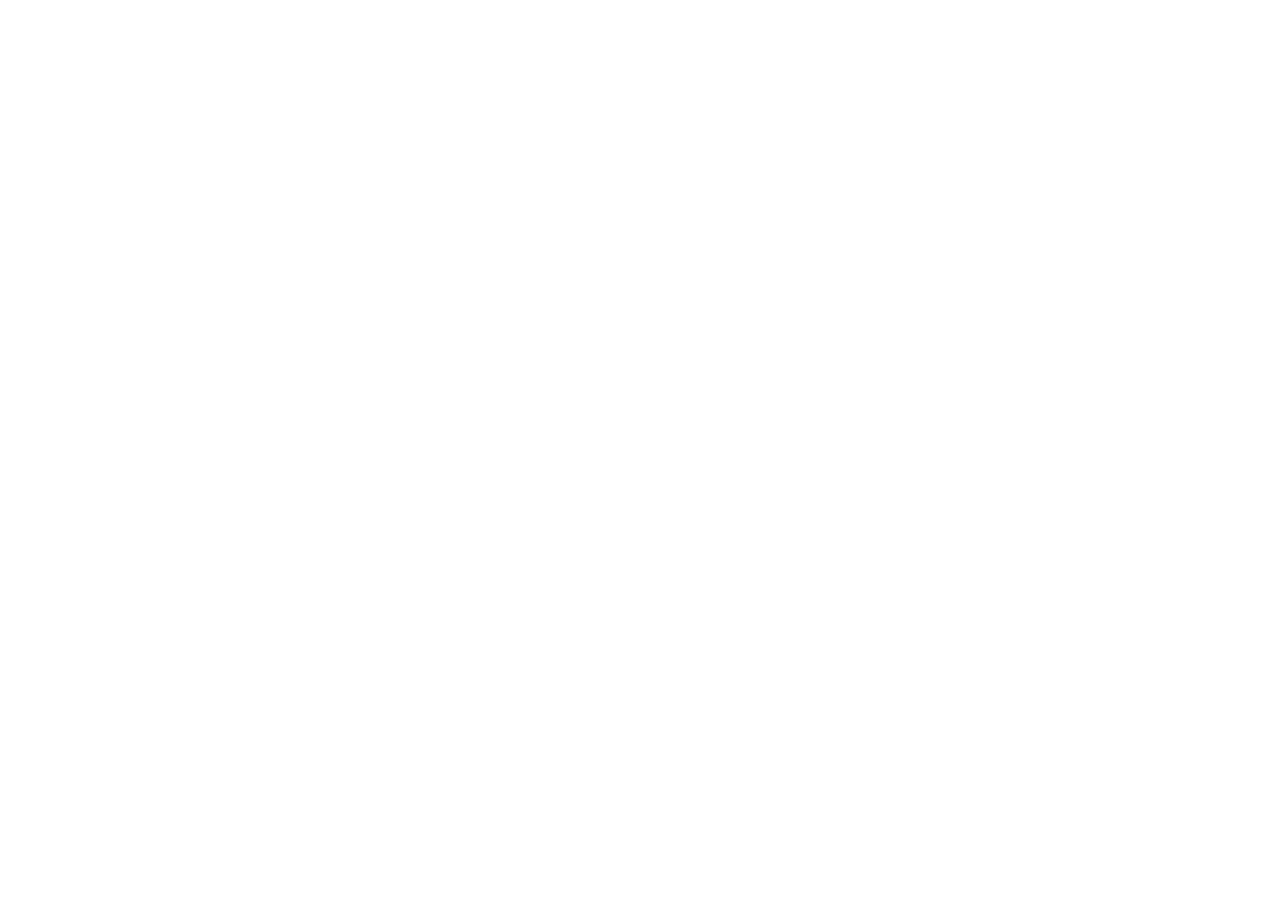
==== contacto.html @ 64151451 "Links y bootstrap" ====
<!DOCTYPE html>
<html lang="es">
<head>
    <meta charset="UTF-8">
    <meta http-equiv="X-UA-Compatible" content="IE=edge">
    <meta name="viewport" content="width=device-width, initial-scale=1.0">
    <title>Contacto</title>    
    <link rel="stylesheet" href="./css/fontawesome/css/all.min.css">
    <link rel="stylesheet" href="./css/">
    <link rel="stylesheet" href="./css/style.css">
</head>
<body>
    <header>

    </header>
    <main>

    </main>
    <footer>

    </footer>
</body>
</html>
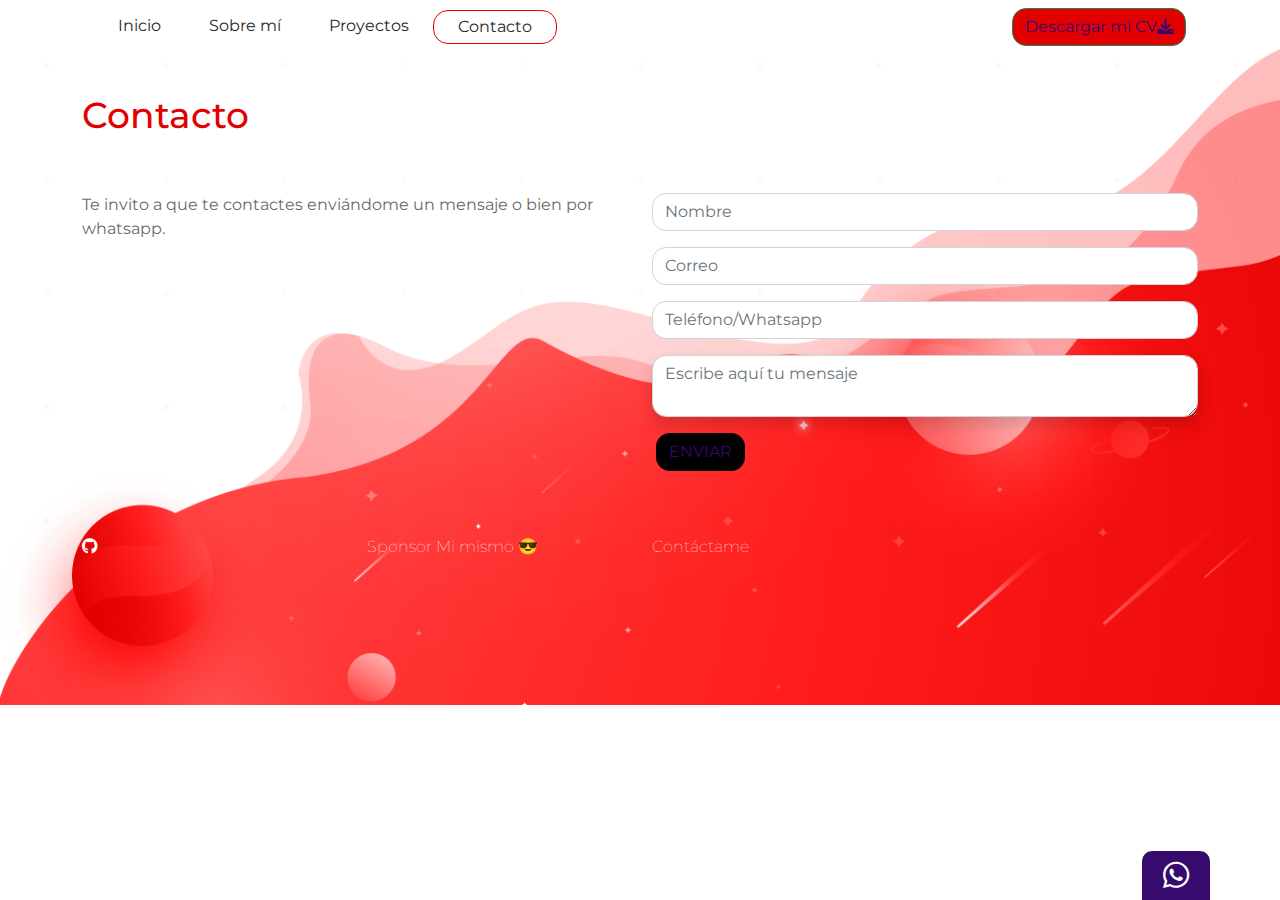
==== commit fe973c92: "Casi terminando la página de contactos" ====
--- a/contacto.html
+++ b/contacto.html
@@ -1,23 +1,100 @@
 <!DOCTYPE html>
 <html lang="es">
+
 <head>
     <meta charset="UTF-8">
     <meta http-equiv="X-UA-Compatible" content="IE=edge">
     <meta name="viewport" content="width=device-width, initial-scale=1.0">
-    <title>Contacto</title>    
-    <link rel="stylesheet" href="./css/fontawesome/css/all.min.css">
-    <link rel="stylesheet" href="./css/">
-    <link rel="stylesheet" href="./css/style.css">
+    <title>Contacto</title>
+    <link rel="stylesheet" href="css/fontawesome/css/all.min.css">
+    <link rel="stylesheet" href="css/fontawesome/css/fontawesome.min.css">
+    <link rel="stylesheet" href="css/bootstrap/css/bootstrap.min.css">
+    <script src="css/bootstrap/js/bootstrap.bundle.min.js"></script>
+    <link rel="stylesheet" href="css/style.css">
 </head>
-<body>
-    <header>
 
+<body id="contacto">
+    <header class="container">
+        <nav class="navbar navbar-expand-md  mb-4">
+            <div class="container-fluid">
+                <button class="navbar-toggler" type="button" data-bs-toggle="collapse" data-bs-target="#navbarCollapse"
+                    aria-controls="navbarCollapse" aria-expanded="false" aria-label="Toggle navigation">
+                    <span class="navbar-toggler-icon"></span>
+                </button>
+                <div class="collapse navbar-collapse" id="navbarCollapse">
+                    <ul class="navbar-nav me-auto mb-2 mb-md-0">
+                        <li class="nav-item">
+                            <a class="nav-link active px-4 py-1" aria-current="page" href="index.html">Inicio</a>
+                        </li>
+                        <li class="nav-item">
+                            <a class="nav-link px-4 py-1" href="sobre-mi.html">Sobre mí</a>
+                        </li>
+                        <li class="nav-item">
+                            <a class="nav-link px-4 py-1" href="proyectos.html">Proyectos</a>
+                        </li>
+                        <li class="nav-item">
+                            <a class="nav-link px-4 py-1" href="contacto.html">Contacto</a>
+                        </li>
+                    </ul>   
+                    <div class="d-flex">
+                        <a class="btn btn-outline-success" type="submit">Descargar mi CV<i class="fa-solid fa-download"></i></a>
+                    </div>
+                </div>
+            </div>
+        </nav>
     </header>
-    <main>
 
+    <main class="container">
+        <div class="row">
+            <div class="col-12 pt-3 pb-5"> <h1> Contacto</h1>
+            </div>
+        </div>
+        <div class="row">
+            <div class="col-12 col-sm-6"> <p>Te invito a que te contactes enviándome un mensaje o bien por whatsapp.</p> 
+            </div>
+            <div class="col-12 col-sm-6">
+                <form action="">
+                    <div class="mb-3">
+                        <input type="text" id="txtNombre" name="txtNombre" placeholder="Nombre" class="form-control">
+                    </div>
+
+                    <div class="mb-3">
+                        <input type="text" id="txtCorreo" name="txtCorreo" placeholder="Correo" class="form-control">
+                    </div>
+
+                    <div class="mb-3">
+                        <input type="number" id="number" name="numero" placeholder="Teléfono/Whatsapp" class="form-control">
+                    </div>
+
+                    <div class="mb-3">
+                        <textarea name="txtMensaje" id="txtMensaje" placeholder="Escribe aquí tu mensaje" class="form-control shadow" required=""></textarea>
+                    </div>
+
+                    <div class="mb-3 px-1">
+                        <button type="submit" id="btnEnviar" class="btn">ENVIAR</button>
+                    </div>
+                </form>
+            </div>
+        </div>
     </main>
-    <footer>
+    <footer class="container mt-5">
+        <div class="row mt-5 pb-3">
+            <div class="col-3"> 
+                <a href=""><i class="fa-brands fa-github"></i></a> 
+            </div>
 
-    </footer>
+            <div class="col-3">Sponsor 
+                <a href="https://github.com/JuanServin97">Mi mismo 😎</a>
+            </div>
+
+            <div class="col-3">
+                 <a href="mailto:juanjoservin2@hotmail.com">Contáctame</a> 
+            </div>
+        </div>
+    </footer>   
+    <div class="whatsapp">
+        <a href="https://api.whatsapp.com/send?phone=595986406166" title="Whatsapp"><i class="fab fa-whatsapp"></i></a>
+    </div>
 </body>
+
 </html>--- a/css/style.css
+++ b/css/style.css
@@ -0,0 +1,77 @@
+@import url('https://fonts.googleapis.com/css2?family=Montserrat:ital,wght@0,100;0,200;0,300;0,400;0,500;0,600;0,700;0,800;1,100;1,200;1,300;1,400;1,500;1,600;1,700;1,800&display=swap');
+
+body{
+    font-family:  'Montserrat', sans-serif;
+}
+
+#contacto{
+    background-image: url('../images/fondo-contacto.png');
+    background-size: 100%;
+    background-repeat: no-repeat;
+}
+h1{
+    color: #E20000;
+    font-size: 36px;
+}
+
+p{
+    color: #6a6a6a;
+    font-size: 16px;
+}
+
+.nav-link{
+    color: #282828;
+}
+
+ul li:last-child{
+    border: 1px #E20000 solid;
+    border-radius: 15px;
+}
+
+.form-control{
+    border-radius: 14px;
+}
+
+textarea .form-control{
+    height: 200px ;
+}
+
+.btn{
+    background-color: #000;
+    color: #370a6d;
+    border-radius: 14px;
+}
+
+.btn:hover{
+    background-color: #370a6d;
+    color: #fff;
+    transition: color .15s ease-in-out,background-color .15s ease-in-out,border-color .15s ease-in-out,box-shadow .15s ease-in-out;
+}
+
+.btn-outline-success{
+    background-color: #E20000;
+}
+
+footer, footer a{
+    color: #fff;
+    text-decoration: none;
+    font-weight: 100;
+}
+
+.whatsapp{
+    font-size: 30px;
+    width: 68px;
+    position: fixed;
+    right: 70px;
+    bottom: 0px;
+    background-color: #370a6d;  
+    text-align: center;
+    border-top-right-radius: 10px;
+    border-top-left-radius: 10px;
+    padding: 2px 0px 2px 0px ;
+}
+
+.whatsapp a {
+    color: #fff;
+    font-weight: 400px;
+}
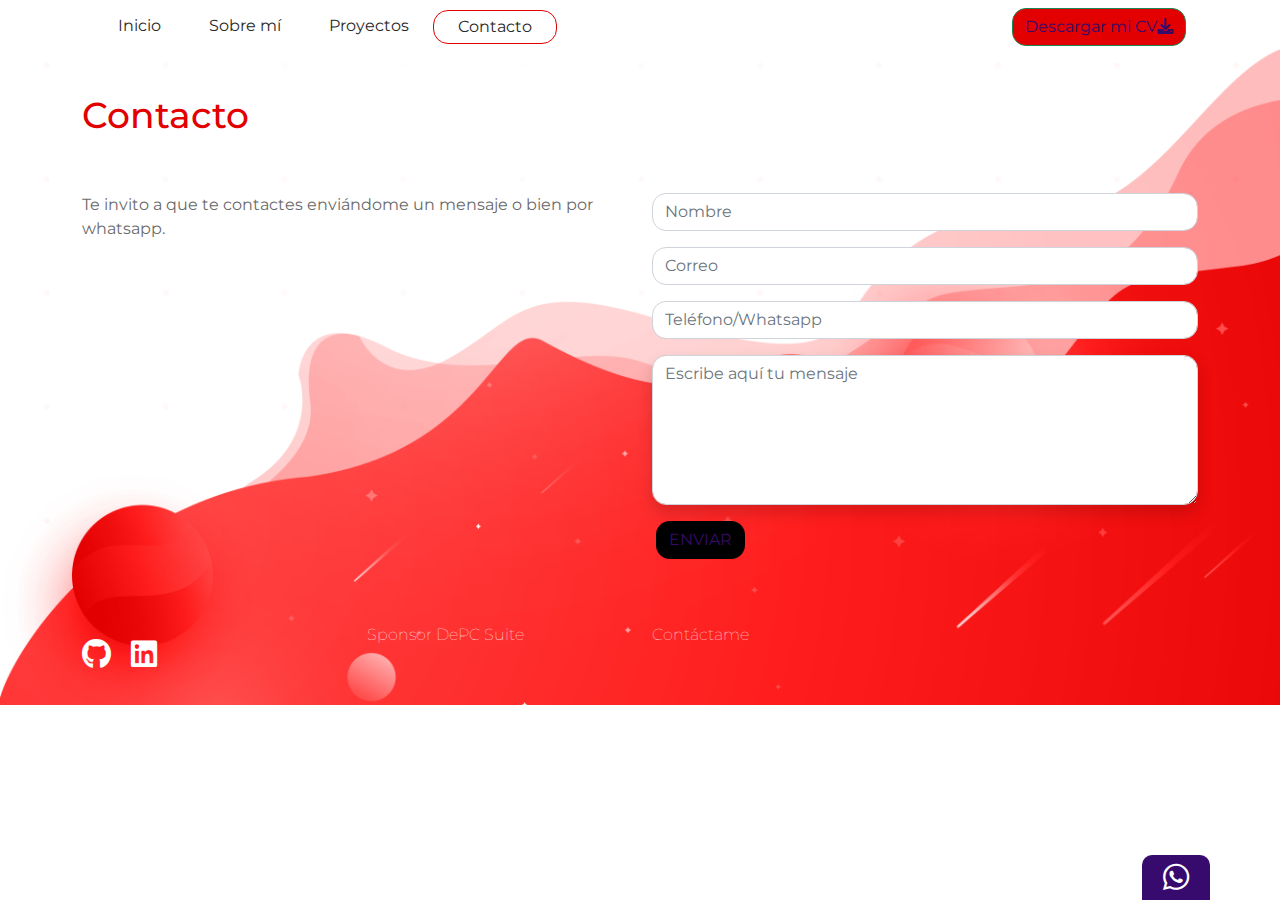
==== commit 928ac4cc: "Dejando iconos footer bien" ====
--- a/contacto.html
+++ b/contacto.html
@@ -80,11 +80,12 @@
     <footer class="container mt-5">
         <div class="row mt-5 pb-3">
             <div class="col-3"> 
-                <a href=""><i class="fa-brands fa-github"></i></a> 
+                <a href="" class="icon-Github"><i class="fa-brands fa-github iconos"></i></a> 
+                <a href="#" class="icon-Github"><i class="fa-brands fa-linkedin iconos m-3 mb-3"></i></a>
             </div>
 
-            <div class="col-3">Sponsor 
-                <a href="https://github.com/JuanServin97">Mi mismo 😎</a>
+            <div class="col-3 ">Sponsor 
+                <a href="https://github.com/JuanServin97">DePC Suite</a>
             </div>
 
             <div class="col-3">
--- a/css/style.css
+++ b/css/style.css
@@ -32,8 +32,16 @@
     border-radius: 14px;
 }
 
+.shadow{
+    box-shadow: 0 .5rem 1rem rgba(0,0,0,.15)!important;
+}
+
+textarea{
+    height: 150px;
+}
+
 textarea .form-control{
-    height: 200px ;
+    min-height: 200px ;
 }
 
 .btn{
@@ -68,10 +76,14 @@
     text-align: center;
     border-top-right-radius: 10px;
     border-top-left-radius: 10px;
-    padding: 2px 0px 2px 0px ;
+    padding: 2px 0px 2  px 0px ;
 }
 
 .whatsapp a {
     color: #fff;
     font-weight: 400px;
 }
+
+.iconos{
+    font-size: 30px;
+}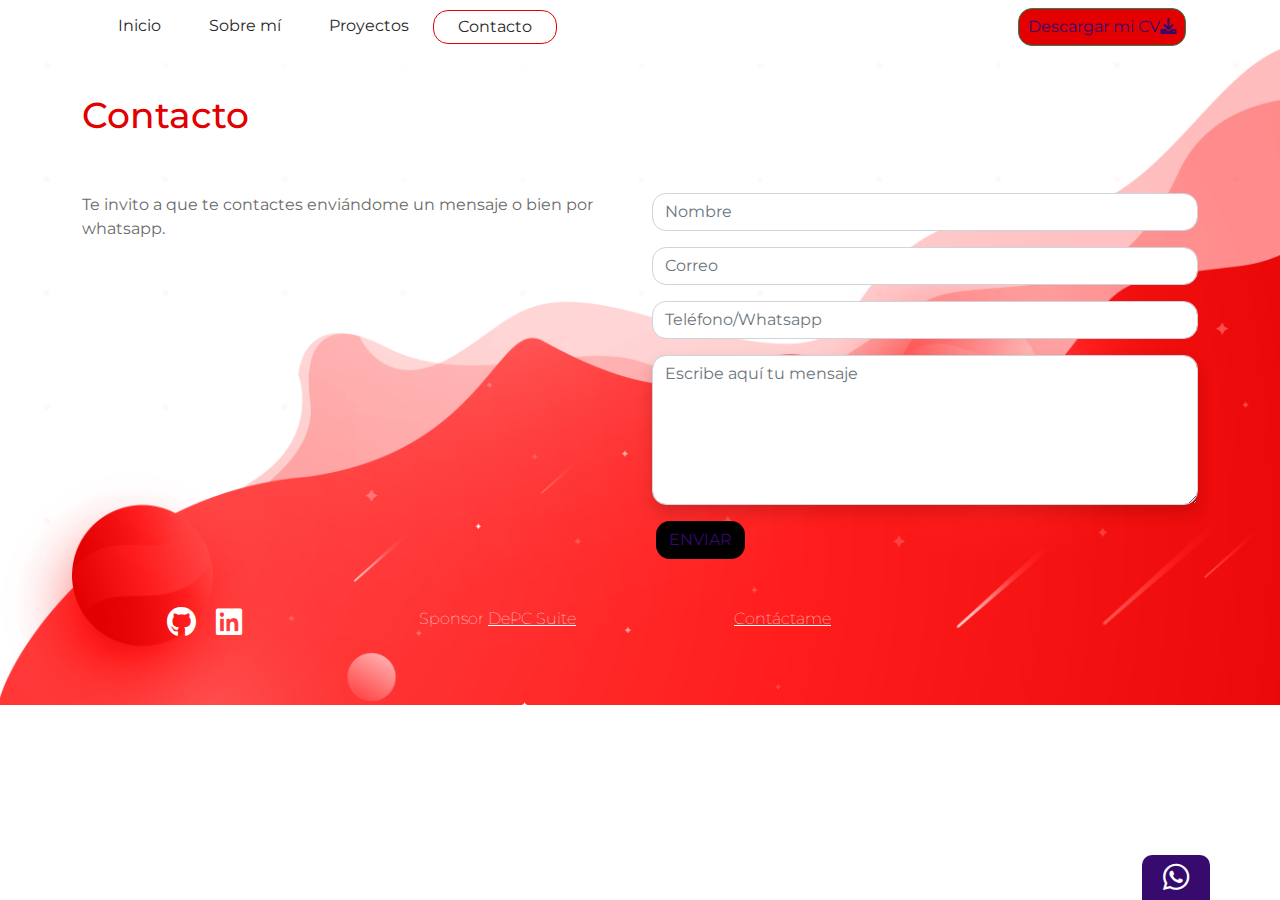
==== commit 1c8e7277: "Terminando tarea pagina de contactos" ====
--- a/contacto.html
+++ b/contacto.html
@@ -36,8 +36,8 @@
                             <a class="nav-link px-4 py-1" href="contacto.html">Contacto</a>
                         </li>
                     </ul>   
-                    <div class="d-flex">
-                        <a class="btn btn-outline-success" type="submit">Descargar mi CV<i class="fa-solid fa-download"></i></a>
+                    <div class="d-inline">
+                        <a class="btn btn-rojo btn-outline-success" type="submit">Descargar mi CV<i class="fa-solid fa-download"></i></a>
                     </div>
                 </div>
             </div>
@@ -77,19 +77,20 @@
             </div>
         </div>
     </main>
-    <footer class="container mt-5">
-        <div class="row mt-5 pb-3">
-            <div class="col-3"> 
-                <a href="" class="icon-Github"><i class="fa-brands fa-github iconos"></i></a> 
-                <a href="#" class="icon-Github"><i class="fa-brands fa-linkedin iconos m-3 mb-3"></i></a>
+    <footer class="container">
+        <div class="row col mt-3 pb-3">
+            <div class="col-lg-3 col-sm-12 text-sm-center col-m-12 "> 
+                <a href="" class="icon"><i class="fa-brands fa-github iconos"></i></a> 
+                <a href="#" class="icon"><i class="fa-brands fa-linkedin iconos m-3 mb-3"></i></a>
             </div>
 
-            <div class="col-3 ">Sponsor 
-                <a href="https://github.com/JuanServin97">DePC Suite</a>
+            <div class="col-lg-3 col-sm-12 text-center col-m-12 mt-3">Sponsor 
+                <a href="https://github.com/JuanServin97" class="underline">DePC Suite</a>
+                
             </div>
 
-            <div class="col-3">
-                 <a href="mailto:juanjoservin2@hotmail.com">Contáctame</a> 
+            <div class="col-lg-3 col-sm-12 text-center col-m-12 mt-3">
+                 <a href="mailto:juanjoservin2@hotmail.com" class="underline">Contáctame</a> 
             </div>
         </div>
     </footer>   
--- a/css/style.css
+++ b/css/style.css
@@ -50,6 +50,11 @@
     border-radius: 14px;
 }
 
+.btn-rojo{
+    padding-right: 9px;
+    padding-left: 9px;
+}
+
 .btn:hover{
     background-color: #370a6d;
     color: #fff;
@@ -86,4 +91,27 @@
 
 .iconos{
     font-size: 30px;
+}
+
+.underline{
+    text-decoration: underline;
+}
+
+@media (max-width: 768px) {
+    #contacto{
+        background-image: url(../images/fondo-proyectos.png);
+        background-repeat: no-repeat;
+    }
+    .navbar-toggler-icon{
+        color: black;
+    }
+    .underline{
+        color: #E20000;
+    }
+    .icon:last-child{
+        color: #E20000;
+    }
+    .btn-enviar{
+        background-color: #fff;
+    }
 }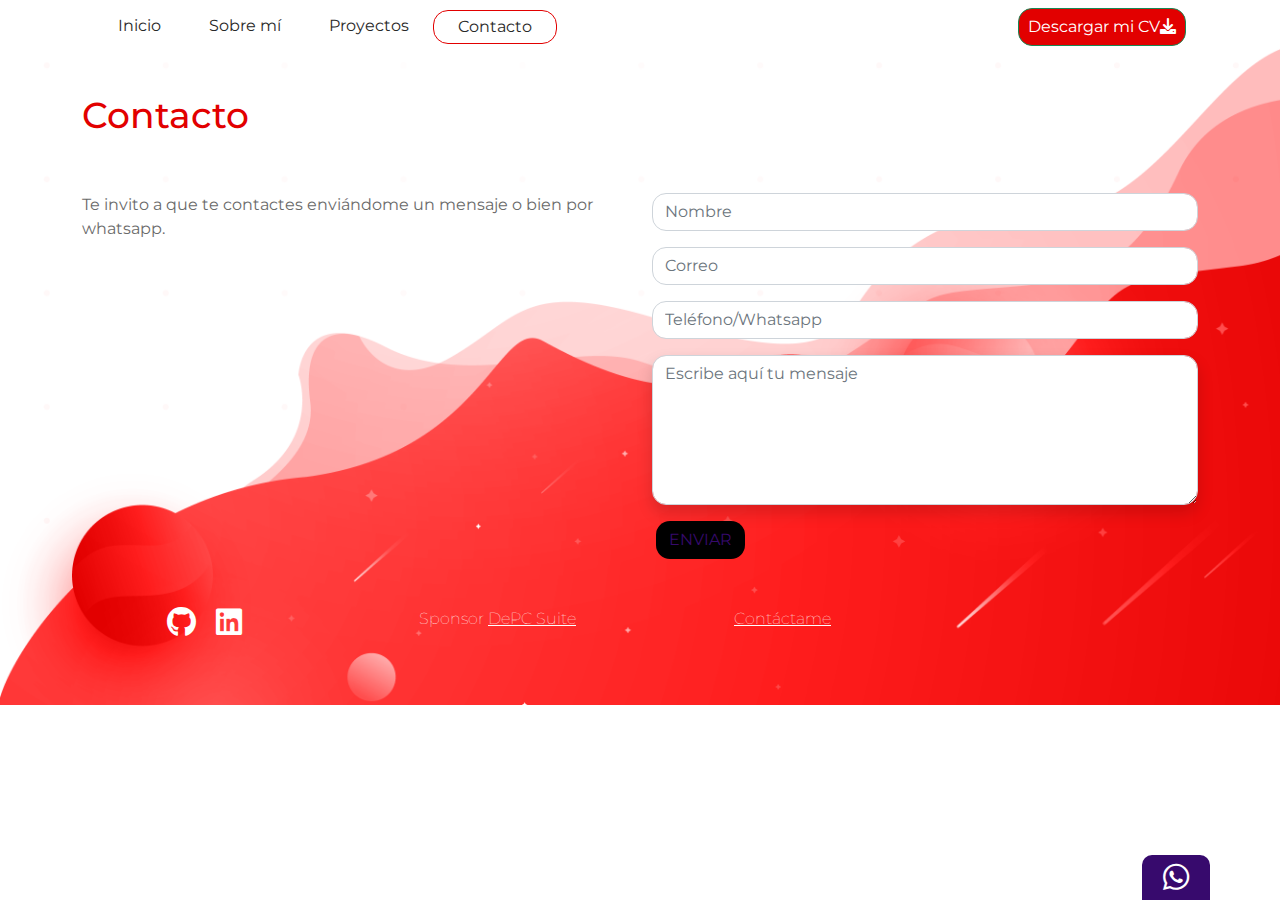
==== commit 7273be31: "Semi terminando página de proyectos" ====
--- a/contacto.html
+++ b/contacto.html
@@ -24,7 +24,7 @@
                 <div class="collapse navbar-collapse" id="navbarCollapse">
                     <ul class="navbar-nav me-auto mb-2 mb-md-0">
                         <li class="nav-item">
-                            <a class="nav-link active px-4 py-1" aria-current="page" href="index.html">Inicio</a>
+                            <a class="nav-link  px-4 py-1" aria-current="page" href="index.html">Inicio</a>
                         </li>
                         <li class="nav-item">
                             <a class="nav-link px-4 py-1" href="sobre-mi.html">Sobre mí</a>
@@ -32,7 +32,7 @@
                         <li class="nav-item">
                             <a class="nav-link px-4 py-1" href="proyectos.html">Proyectos</a>
                         </li>
-                        <li class="nav-item">
+                        <li class="nav-item active">
                             <a class="nav-link px-4 py-1" href="contacto.html">Contacto</a>
                         </li>
                     </ul>   
--- a/css/style.css
+++ b/css/style.css
@@ -23,7 +23,7 @@
     color: #282828;
 }
 
-ul li:last-child{
+nav .active{
     border: 1px #E20000 solid;
     border-radius: 15px;
 }
@@ -53,6 +53,12 @@
 .btn-rojo{
     padding-right: 9px;
     padding-left: 9px;
+    background-color: #E20000 ;
+    color: white !important;
+}
+
+.btn .btn-rojo a{
+    color: white;
 }
 
 .btn:hover{
@@ -93,6 +99,10 @@
     font-size: 30px;
 }
 
+.iconos-rojo{
+    color: #E20000;
+}
+
 .underline{
     text-decoration: underline;
 }
@@ -101,9 +111,6 @@
     #contacto{
         background-image: url(../images/fondo-proyectos.png);
         background-repeat: no-repeat;
-    }
-    .navbar-toggler-icon{
-        color: black;
     }
     .underline{
         color: #E20000;
@@ -114,4 +121,46 @@
     .btn-enviar{
         background-color: #fff;
     }
+    .navbar{
+        color: #000 !important;
+    }
+}
+
+
+/* Proyectos */
+
+#proyectos{
+    background-image: url(../images/fondo-proyectos.png);
+    background-repeat: no-repeat;
+}
+
+.proyecto{
+    border: 1px solid #6a6a6a;
+    background-color: white;
+}
+
+.proyecto h2{
+    background-color: #E20000;
+    text-transform: uppercase;
+    font-size: 16px;
+    color: white;
+}
+
+.proyecto p{
+    font-size: 14px;
+}
+
+.proyecto a{
+    color: #E20000;
+    text-decoration: none;
+}
+
+.proyecto img{
+    height: 208px;
+}
+
+#proyectos1{
+    background-image: url('../images/fondo-proyectos.png');
+    background-size: 100%;
+    background-repeat: no-repeat;
 }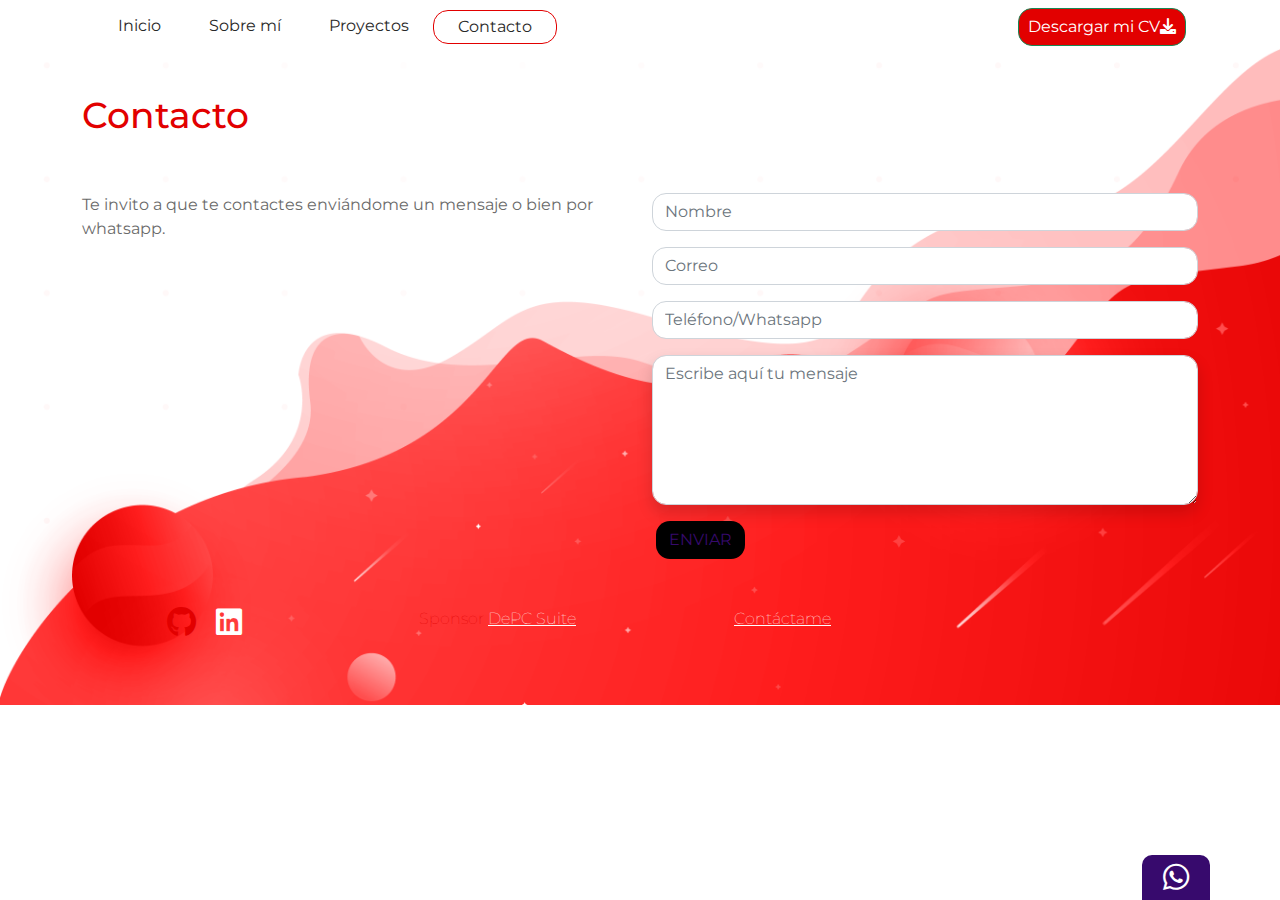
==== commit 49c716f2: "Terminando index y modificando detalles de contacto" ====
--- a/contacto.html
+++ b/contacto.html
@@ -79,12 +79,12 @@
     </main>
     <footer class="container">
         <div class="row col mt-3 pb-3">
-            <div class="col-lg-3 col-sm-12 text-sm-center col-m-12 "> 
-                <a href="" class="icon"><i class="fa-brands fa-github iconos"></i></a> 
+            <div class="col-lg-3 col-sm-12 text-center text-sm-center col-m-12"> 
+                <a href="https://github.com/JuanServin97/depcsuite_portfolio" class="icon "><i class=" red-text fa-brands fa-github iconos red-text"></i></a> 
                 <a href="#" class="icon"><i class="fa-brands fa-linkedin iconos m-3 mb-3"></i></a>
             </div>
 
-            <div class="col-lg-3 col-sm-12 text-center col-m-12 mt-3">Sponsor 
+            <div class="col-lg-3 col-sm-12 text-center col-m-12 mt-3 red-text">Sponsor 
                 <a href="https://github.com/JuanServin97" class="underline">DePC Suite</a>
                 
             </div>
--- a/css/style.css
+++ b/css/style.css
@@ -119,13 +119,19 @@
         color: #E20000;
     }
     .btn-enviar{
-        background-color: #fff;
+        color: #E20000;
     }
     .navbar{
         color: #000 !important;
     }
+    .red-text{
+        color: #E20000 !important;
+    }
 }
 
+.red-text{
+    color: #E20000; 
+}
 
 /* Proyectos */
 
@@ -163,4 +169,28 @@
     background-image: url('../images/fondo-proyectos.png');
     background-size: 100%;
     background-repeat: no-repeat;
+}
+
+.cohete img{
+    max-height: 400px;
+}
+
+/* Index*/
+.inicio_titulo{
+    color: #fff;
+    font-size: 18px;
+    border: 1px solid #fff;
+    border-radius: 30px;
+}
+.inicio_p{
+    background-color: #fff;
+    text-decoration: none;
+    color: #000;
+    padding: 2px;
+    border-radius: 30px;
+}
+
+.inicio_p:hover{
+    background-color: #370a6d;
+    color: #fff;
 }